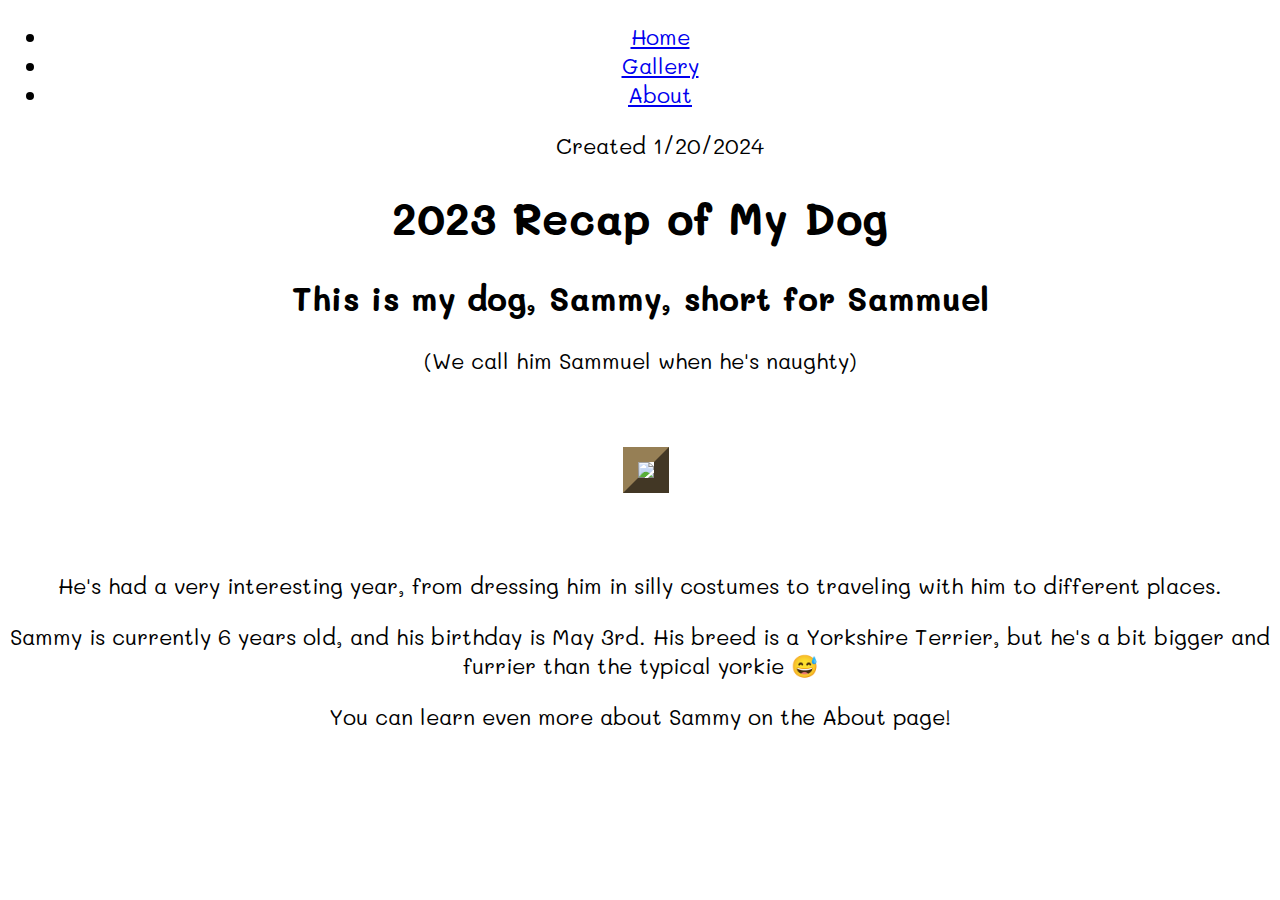
==== index.html @ 0775da00 "Add files via upload" ====
<!DOCTYPE html>
<html lang="en">
<head>
    <meta charset="UTF-8">
    <meta name="viewport" content="width=device-width, initial-scale=1.0">
    <title>Home | Roel</title>
    <link rel="stylesheet" href="css/style.css">
    <link href="https://fonts.googleapis.com/css?family=Mali" rel= "stylesheet">
    <div class="container">
        <ul class="nav">
            <li><a href="index.html">Home</a></li>
            <li><a href="gallery.html">Gallery</a></li>
            <li><a href="about.html">About</a></li>
        </ul>
       </div>    
<text-align>
    <ol>Created 1/20/2024</ol>
    <h1>2023 Recap of My Dog</h1>
</text-align>
       <style>
        body {
            font-family: "Mali" ;font-size: 22px;
            text-align: center;
        }
       </style>
     <style>
        img {
            border: 15px outset rgb(150, 127, 85);
            margin-bottom: 50px;
            margin-top: 50px;
        }
     </style>        
</head>
<body> 
    <style>
   body {
    background-color: rgb(255, 255, 255)
    }
    </style>
    <h2>This is my dog, Sammy, short for Sammuel</h2>
    <p>(We call him Sammuel when he's naughty)</p>
    <div>
        <img src="images/cutiepatootie.JPG" width="500px" style="margin-left: 1%">
    </div>
    <div class="copy">
            <p>He's had a very interesting year, from dressing him in silly costumes to traveling with him to different places.</p>
            <p>Sammy is currently 6 years old, and his birthday is May 3rd. His breed is a Yorkshire Terrier, but he's a bit bigger and furrier than the typical yorkie 😅</p>
            <p>You can learn even more about Sammy on the About page!</p>     

    </div>
</body>
</html>
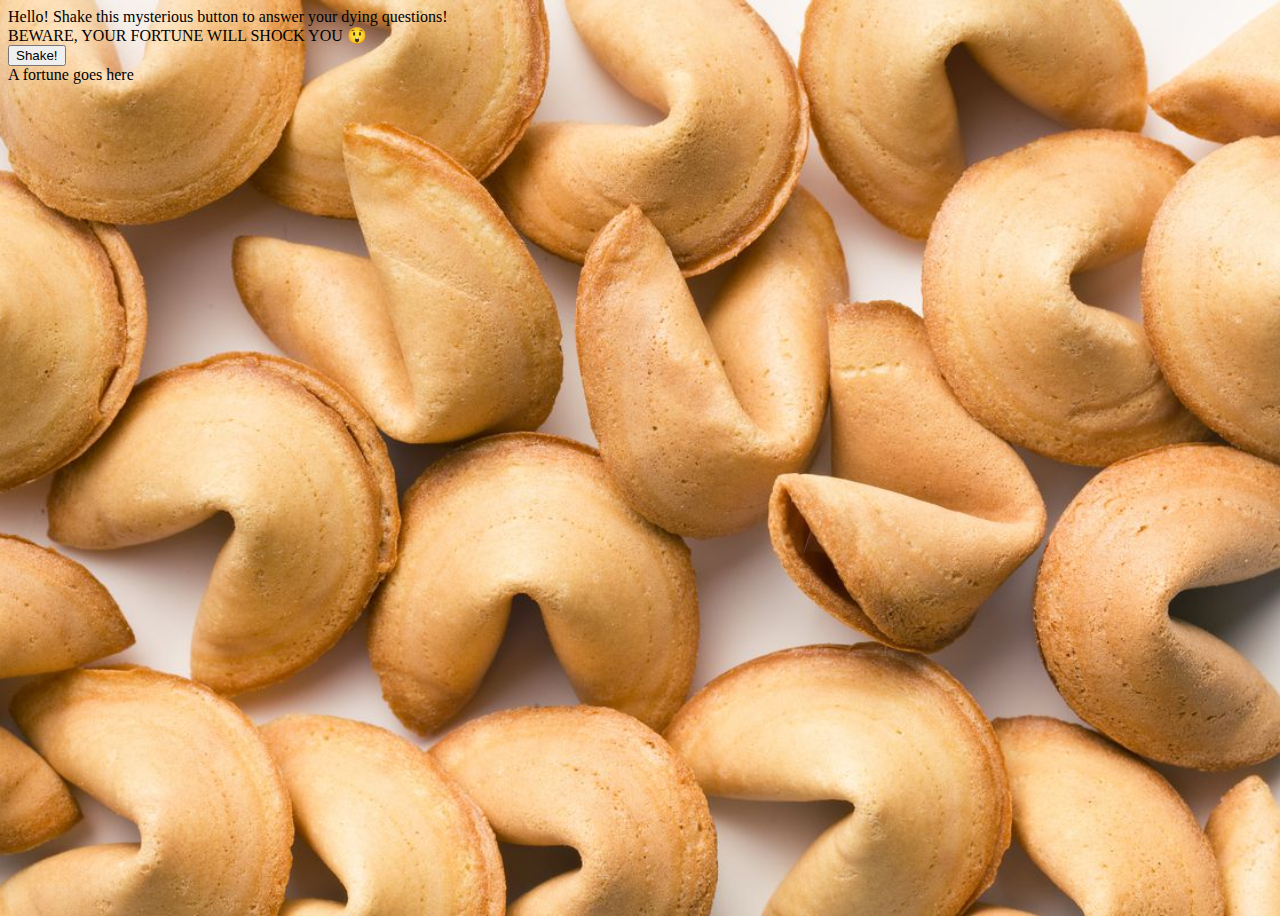
==== commit fb7b7dd4: "Add files via upload" ====
--- a/index.html
+++ b/index.html
@@ -3,50 +3,22 @@
 <head>
     <meta charset="UTF-8">
     <meta name="viewport" content="width=device-width, initial-scale=1.0">
-    <title>Home | Roel</title>
-    <link rel="stylesheet" href="css/style.css">
-    <link href="https://fonts.googleapis.com/css?family=Mali" rel= "stylesheet">
-    <div class="container">
-        <ul class="nav">
-            <li><a href="index.html">Home</a></li>
-            <li><a href="gallery.html">Gallery</a></li>
-            <li><a href="about.html">About</a></li>
-        </ul>
-       </div>    
-<text-align>
-    <ol>Created 1/20/2024</ol>
-    <h1>2023 Recap of My Dog</h1>
-</text-align>
-       <style>
-        body {
-            font-family: "Mali" ;font-size: 22px;
-            text-align: center;
-        }
-       </style>
-     <style>
-        img {
-            border: 15px outset rgb(150, 127, 85);
-            margin-bottom: 50px;
-            margin-top: 50px;
-        }
-     </style>        
+    <title>8-Ball</title>
+    <script src="js/scripts.js"></script>
+    <link rel="stylesheet" href="css/styles.css"><link>
 </head>
-<body> 
-    <style>
-   body {
-    background-color: rgb(255, 255, 255)
+<body>
+    Hello! Shake this mysterious button to answer your dying questions!
+    <li>BEWARE, YOUR FORTUNE WILL SHOCK YOU 😲</li>
+ <style>
+    body{
+        background-image: url("fortune_image.jpg");
+        height: 100vh;
+        background-size: cover;
+        background-position: center;
     }
-    </style>
-    <h2>This is my dog, Sammy, short for Sammuel</h2>
-    <p>(We call him Sammuel when he's naughty)</p>
-    <div>
-        <img src="images/cutiepatootie.JPG" width="500px" style="margin-left: 1%">
-    </div>
-    <div class="copy">
-            <p>He's had a very interesting year, from dressing him in silly costumes to traveling with him to different places.</p>
-            <p>Sammy is currently 6 years old, and his birthday is May 3rd. His breed is a Yorkshire Terrier, but he's a bit bigger and furrier than the typical yorkie 😅</p>
-            <p>You can learn even more about Sammy on the About page!</p>     
-
-    </div>
+ </style>
+    <button onclick="shake()">Shake!</button>
+    <div id="fortune-display">A fortune goes here</div>
 </body>
 </html>